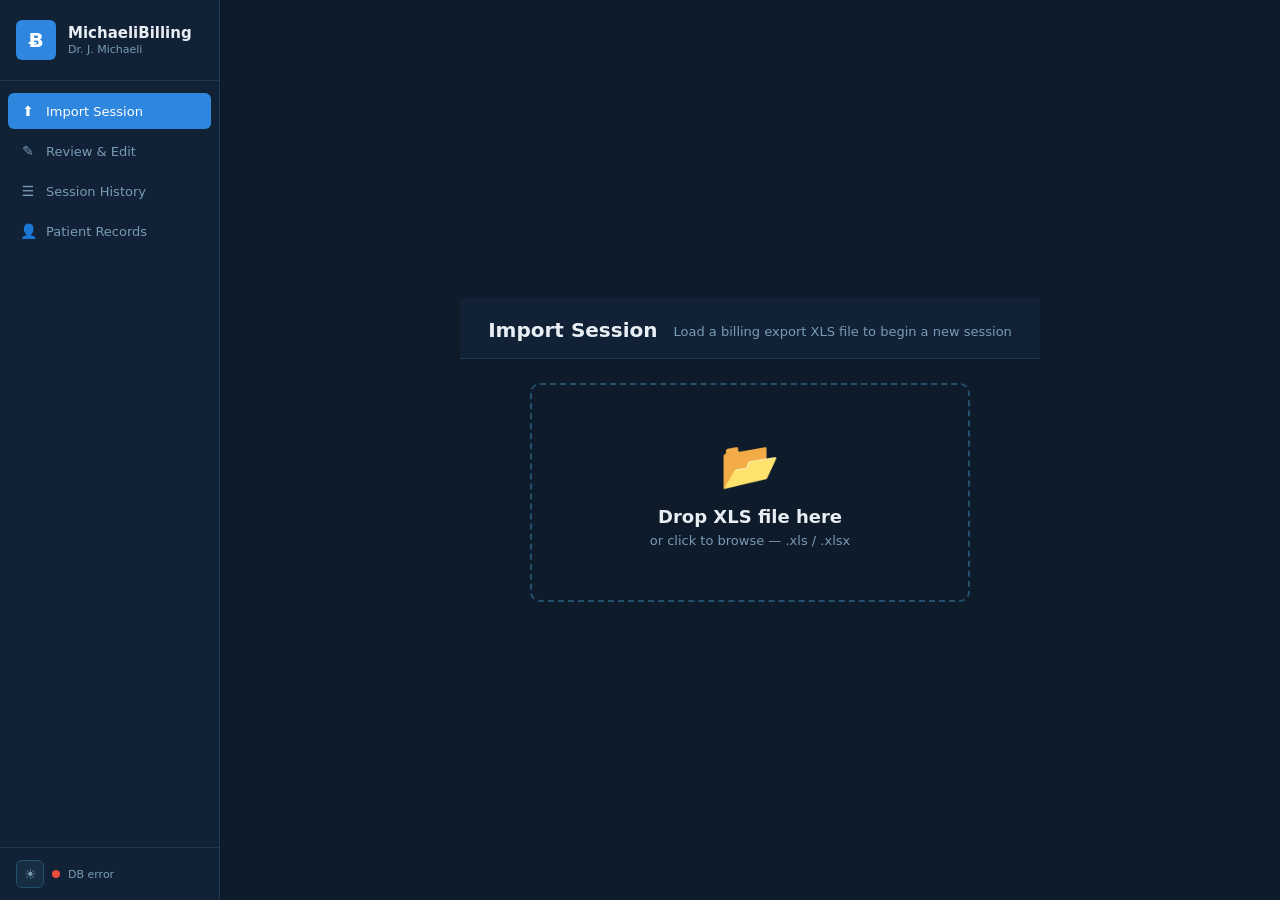
==== MichaeliBilling/web/index.html @ 107a78d4 "new codes" ====
<!DOCTYPE html>
<html lang="en">
<head>
  <meta charset="UTF-8"/>
  <meta name="viewport" content="width=device-width, initial-scale=1.0"/>
  <title>MichaeliBilling</title>
  <link rel="stylesheet" href="style.css"/>
  <script type="text/javascript" src="/eel.js"></script>
</head>
<body>

<!-- ══ SIDEBAR ══════════════════════════════════════════════════════════════ -->
<aside class="sidebar">
  <div class="sidebar-brand">
    <div class="brand-icon">Ƀ</div>
    <div>
      <div class="brand-title">MichaeliBilling</div>
      <div class="brand-sub">Dr. J. Michaeli</div>
    </div>
  </div>

  <nav class="sidebar-nav">
    <button class="nav-btn active" data-view="import" onclick="showView('import')">
      <span class="nav-icon">⬆</span> Import Session
    </button>
    <button class="nav-btn" data-view="review" onclick="showView('review')">
      <span class="nav-icon">✎</span> Review &amp; Edit
    </button>
    <button class="nav-btn" data-view="history" onclick="showView('history')">
      <span class="nav-icon">☰</span> Session History
    </button>
    <button class="nav-btn" data-view="records" onclick="showView('records')">
      <span class="nav-icon">👤</span> Patient Records
    </button>
  </nav>

  <div class="sidebar-footer">
    <button class="theme-toggle" id="themeToggle" onclick="toggleTheme()" title="Toggle light/dark mode">☀</button>
    <div class="status-dot" id="dbStatus"></div>
    <span id="dbStatusText">Connecting…</span>
  </div>
</aside>

<!-- ══ MAIN ══════════════════════════════════════════════════════════════════ -->
<main class="main">

  <!-- ── VIEW: Import ───────────────────────────────────────────────────── -->
  <section id="view-import" class="view active">
    <div class="view-header">
      <h1>Import Session</h1>
      <p class="view-sub">Load a billing export XLS file to begin a new session</p>
    </div>

    <div class="drop-zone" id="dropZone" onclick="document.getElementById('fileInput').click()">
      <div class="drop-icon">📂</div>
      <div class="drop-title">Drop XLS file here</div>
      <div class="drop-sub">or click to browse — .xls / .xlsx</div>
      <input type="file" id="fileInput" accept=".xls,.xlsx" style="display:none" onchange="handleFileSelect(event)"/>
    </div>

    <div id="importStatus" class="import-status hidden"></div>
  </section>

  <!-- ── VIEW: Review & Edit ────────────────────────────────────────────── -->
  <section id="view-review" class="view">
    <div class="view-header">
      <div>
        <h1>Review &amp; Edit</h1>
        <p class="view-sub" id="reviewSubtitle">No session loaded</p>
      </div>
      <div class="header-actions">
        <div class="export-group">
          <span class="export-label">Export:</span>
          <button class="btn btn-outline" onclick="exportReport('xlsx')">XLSX</button>
          <button class="btn btn-outline" onclick="exportReport('docx')">Word</button>
          <button class="btn btn-outline" onclick="exportReport('pdf')">PDF</button>
        </div>
        <button class="btn btn-primary" onclick="saveSession()">
          <span>💾</span> Save to Database
        </button>
      </div>
    </div>

    <!-- Summary bar -->
    <div class="summary-bar" id="summaryBar" style="display:none">
      <div class="summary-card">
        <div class="summary-val" id="sumTotal">—</div>
        <div class="summary-lbl">Encounters</div>
      </div>
      <div class="summary-card">
        <div class="summary-val" id="sumFemale">—</div>
        <div class="summary-lbl">Female</div>
      </div>
      <div class="summary-card">
        <div class="summary-val" id="sumMale">—</div>
        <div class="summary-lbl">Male</div>
      </div>
      <div class="summary-card">
        <div class="summary-val" id="sumVirtual">—</div>
        <div class="summary-lbl">Virtual</div>
      </div>
      <div class="summary-card">
        <div class="summary-val" id="sumCheckedOut">—</div>
        <div class="summary-lbl">Checked Out</div>
      </div>
      <div class="summary-card">
        <div class="summary-val" id="sumFee">—</div>
        <div class="summary-lbl">Total Fee</div>
      </div>
    </div>

    <div class="table-wrap" id="encounterTableWrap" style="display:none">
      <table class="enc-table" id="encounterTable">
        <thead>
          <tr>
            <th>#</th>
            <th>Time</th>
            <th>Patient</th>
            <th>HC#</th>
            <th>Sex</th>
            <th>Status</th>
            <th>Referring MD / Billing#</th>
            <th>Billing Code(s)</th>
            <th>Dx</th>
            <th>Notes</th>
            <th>Fee</th>
          </tr>
        </thead>
        <tbody id="encounterTbody"></tbody>
      </table>
    </div>

    <div class="empty-state" id="reviewEmpty">
      <div class="empty-icon">📋</div>
      <div>No session loaded. Import an XLS file first.</div>
    </div>
  </section>

  <!-- ── VIEW: History ──────────────────────────────────────────────────── -->
  <section id="view-history" class="view">
    <div class="view-header">
      <h1>Session History</h1>
      <p class="view-sub">All saved billing sessions</p>
    </div>
    <div class="table-wrap">
      <table class="enc-table">
        <thead>
          <tr>
            <th>ID</th><th>Date</th><th>Encounters</th><th>Source File</th>
            <th>Imported At</th><th>Submitted</th><th>Actions</th>
          </tr>
        </thead>
        <tbody id="historyTbody"></tbody>
      </table>
    </div>
  </section>

  <!-- ── VIEW: Patient Records ─────────────────────────────────────────────── -->
  <section id="view-records" class="view">
    <div class="view-header">
      <div>
        <h1>Patient Records</h1>
        <p class="view-sub">Search billing history by patient or date</p>
      </div>
      <div class="header-actions">
        <button class="btn btn-outline" onclick="document.getElementById('csvInput').click()">
          ⬆ Import Historical CSV
        </button>
        <input type="file" id="csvInput" accept=".csv" style="display:none" onchange="importCsv(event)"/>
      </div>
    </div>

    <!-- Search bar -->
    <div class="records-search">
      <input type="text" id="searchQuery" class="search-input" placeholder="Search patient name or ID…"
             oninput="debounceSearch()" />
      <input type="date" id="searchDate" class="date-input" onchange="searchRecords()" />
      <button class="btn btn-outline" onclick="clearSearch()">Clear</button>
      <span class="records-count" id="recordsCount"></span>
    </div>

    <!-- CSV import status -->
    <div id="csvStatus" class="import-status hidden" style="margin:0 28px 8px"></div>

    <!-- Records table -->
    <div class="table-wrap" id="recordsTableWrap">
      <table class="enc-table">
        <thead>
          <tr>
            <th>Date</th>
            <th>Patient Name</th>
            <th>Patient ID</th>
            <th>Billing Code(s)</th>
            <th>Dx</th>
            <th>Source</th>
          </tr>
        </thead>
        <tbody id="recordsTbody"></tbody>
      </table>
      <!-- Pagination -->
      <div class="pagination" id="recordsPagination"></div>
    </div>

    <div class="empty-state" id="recordsEmpty">
      <div class="empty-icon">👤</div>
      <div>No records found. Save a session or import a historical CSV to begin.</div>
    </div>
  </section>

</main>

<!-- ══ MODAL: Encounter Editor ══════════════════════════════════════════════ -->
<div class="modal-overlay" id="editModal" onclick="closeModal(event)">
  <div class="modal" onclick="event.stopPropagation()">
    <div class="modal-header">
      <h2 id="modalTitle">Edit Encounter</h2>
      <button class="modal-close" onclick="closeModal()">✕</button>
    </div>
    <div class="modal-body">

      <!-- ── Read-only context ── -->
      <div class="modal-section">
        <div class="modal-info-grid" id="modalInfoGrid"></div>
      </div>

      <!-- ── Editable fields ── -->
      <div class="modal-section">
        <label class="field-label">Editable Fields</label>
        <div class="edit-fields-grid">

          <div class="edit-field">
            <span class="edit-field-label">Start Time</span>
            <input type="text" id="modalStartTime" class="time-input" placeholder="HH:MM AM"/>
          </div>
          <div class="edit-field">
            <span class="edit-field-label">End Time</span>
            <input type="text" id="modalEndTime" class="time-input" placeholder="HH:MM AM"/>
          </div>
          <div class="edit-field" style="grid-column:span 2">
            <span class="edit-field-label">Health Card</span>
            <input type="text" id="modalHealthCard" class="edit-input" placeholder="Health card number"/>
          </div>
          <div class="edit-field" style="grid-column:span 2">
            <span class="edit-field-label">Referring MD</span>
            <input type="text" id="modalReferringMd" class="edit-input" placeholder="Referring physician name"/>
          </div>
          <div class="edit-field" style="grid-column:span 2">
            <span class="edit-field-label">MD Billing#</span>
            <input type="text" id="modalMdLicense" class="edit-input" placeholder="Billing number"/>
          </div>

        </div>
      </div>

      <!-- ── Billing codes (grouped) ── -->
      <div class="modal-section">
        <label class="field-label">Billing Code(s) <span class="field-hint">— select one or more</span></label>
        <div class="code-groups" id="billingCodeGroups"></div>
      </div>

      <!-- ── Dx codes ── -->
      <div class="modal-section">
        <label class="field-label">Dx Code(s) <span class="field-hint">— select one or more</span></label>
        <div class="code-grid dx-grid" id="dxCodeGrid"></div>
      </div>

      <div class="modal-section">
        <label class="field-label">Notes</label>
        <textarea id="modalNotes" class="notes-input" rows="2" placeholder="Optional notes…"></textarea>
      </div>

    </div>
    <div class="modal-footer">
      <div class="modal-fee" id="modalFeeDisplay"></div>
      <button class="btn btn-outline" onclick="closeModal()">Cancel</button>
      <button class="btn btn-primary" onclick="applyEdit()">Apply</button>
    </div>
  </div>
</div>

<!-- ══ TOAST ══════════════════════════════════════════════════════════════════ -->
<div id="toast" class="toast"></div>

<script src="app.js"></script>
</body>
</html>
---- MichaeliBilling/web/style.css ----
/* ── Dark theme (default) ──────────────────────────────────────────────────── */
:root {
  --bg:          #0D1B2A;
  --bg2:         #112236;
  --bg3:         #162D42;
  --accent:      #2E86DE;
  --accent2:     #54A0FF;
  --accent-gold: #F5A623;
  --text:        #E8EEF4;
  --text-sub:    #7A9BB5;
  --text-dim:    #4A6A82;
  --border:      #1E3A52;
  --border2:     #264F6E;
  --success:     #20BF6B;
  --warning:     #F5A623;
  --danger:      #E74C3C;
  --female:      #E91E8C;
  --male:        #2E86DE;
  --shadow:      0 2px 12px rgba(0,0,0,0.4);
  --chip-billing-bg:  rgba(46,134,222,0.18);
  --chip-billing-col: #54A0FF;
  --chip-dx-bg:       rgba(245,166,35,0.15);
  --chip-dx-col:      #F5A623;
  --row-alt:     #0f2030;
}

/* ── Light theme ───────────────────────────────────────────────────────────── */
body.light {
  --bg:          #F0F4F8;
  --bg2:         #FFFFFF;
  --bg3:         #E8EEF4;
  --accent:      #2E86DE;
  --accent2:     #1A6BBF;
  --accent-gold: #D4870A;
  --text:        #1A2B3C;
  --text-sub:    #4A6A82;
  --text-dim:    #8AA5BC;
  --border:      #C8D8E8;
  --border2:     #A0BCCC;
  --success:     #168F50;
  --warning:     #D4870A;
  --danger:      #C0392B;
  --female:      #C2185B;
  --male:        #1565C0;
  --shadow:      0 2px 12px rgba(0,0,0,0.12);
  --chip-billing-bg:  rgba(46,134,222,0.12);
  --chip-billing-col: #1A6BBF;
  --chip-dx-bg:       rgba(212,135,10,0.12);
  --chip-dx-col:      #D4870A;
  --row-alt:     #F7FAFC;
}

/* ── Reset ─────────────────────────────────────────────────────────────────── */
*, *::before, *::after { box-sizing: border-box; margin: 0; padding: 0; }
html, body { height: 100%; overflow: hidden; }

body {
  font-family: 'Segoe UI', system-ui, sans-serif;
  background: var(--bg);
  color: var(--text);
  display: flex;
  transition: background 0.2s, color 0.2s;
}

/* ── Sidebar ───────────────────────────────────────────────────────────────── */
.sidebar {
  width: 220px;
  min-width: 220px;
  background: var(--bg2);
  border-right: 1px solid var(--border);
  display: flex;
  flex-direction: column;
}

.sidebar-brand {
  display: flex;
  align-items: center;
  gap: 12px;
  padding: 20px 16px;
  border-bottom: 1px solid var(--border);
}

.brand-icon {
  width: 40px; height: 40px;
  background: var(--accent);
  border-radius: 6px;
  display: flex; align-items: center; justify-content: center;
  font-size: 20px; color: white; font-weight: bold;
  flex-shrink: 0;
}

.brand-title { font-size: 15px; font-weight: 700; color: var(--text); }
.brand-sub   { font-size: 11px; color: var(--text-sub); margin-top: 1px; }

.sidebar-nav {
  flex: 1;
  padding: 12px 8px;
  display: flex;
  flex-direction: column;
  gap: 4px;
}

.nav-btn {
  width: 100%;
  background: none;
  border: none;
  color: var(--text-sub);
  text-align: left;
  padding: 10px 12px;
  border-radius: 6px;
  cursor: pointer;
  font-size: 13px;
  font-family: inherit;
  display: flex;
  align-items: center;
  gap: 10px;
  transition: background 0.15s, color 0.15s;
}
.nav-btn:hover  { background: var(--bg3); color: var(--text); }
.nav-btn.active { background: var(--accent); color: white; }
.nav-icon { font-size: 14px; width: 16px; text-align: center; }

.sidebar-footer {
  padding: 12px 16px;
  border-top: 1px solid var(--border);
  display: flex;
  align-items: center;
  gap: 8px;
  font-size: 11px;
  color: var(--text-sub);
}

.theme-toggle {
  background: var(--bg3);
  border: 1px solid var(--border2);
  border-radius: 6px;
  width: 28px; height: 28px;
  display: flex; align-items: center; justify-content: center;
  cursor: pointer;
  font-size: 14px;
  color: var(--text-sub);
  transition: background 0.15s, color 0.15s;
  flex-shrink: 0;
}
.theme-toggle:hover { background: var(--accent); color: white; border-color: var(--accent); }

.status-dot {
  width: 8px; height: 8px;
  border-radius: 50%;
  background: var(--text-dim);
  flex-shrink: 0;
  transition: background 0.3s;
}
.status-dot.ok  { background: var(--success); }
.status-dot.err { background: var(--danger); }

/* ── Main ──────────────────────────────────────────────────────────────────── */
.main {
  flex: 1;
  overflow: hidden;
  display: flex;
  flex-direction: column;
}

/* ── Views ─────────────────────────────────────────────────────────────────── */
.view { display: none; flex-direction: column; height: 100%; overflow: hidden; }
.view.active { display: flex; }

.view-header {
  padding: 20px 28px 16px;
  border-bottom: 1px solid var(--border);
  display: flex;
  align-items: center;
  justify-content: space-between;
  flex-shrink: 0;
  gap: 16px;
  background: var(--bg2);
}
.view-header h1 { font-size: 20px; font-weight: 700; }
.view-sub { font-size: 13px; color: var(--text-sub); margin-top: 2px; }

.header-actions { display: flex; align-items: center; gap: 10px; flex-shrink: 0; }
.export-group   { display: flex; align-items: center; gap: 6px; }
.export-label   { font-size: 12px; color: var(--text-sub); }

/* ── Buttons ───────────────────────────────────────────────────────────────── */
.btn {
  border: none;
  border-radius: 6px;
  padding: 8px 16px;
  font-size: 13px;
  font-family: inherit;
  cursor: pointer;
  display: inline-flex;
  align-items: center;
  gap: 6px;
  transition: opacity 0.15s, transform 0.1s;
  white-space: nowrap;
}
.btn:hover  { opacity: 0.85; }
.btn:active { transform: scale(0.97); }

.btn-primary { background: var(--accent); color: white; font-weight: 600; }
.btn-outline {
  background: transparent;
  border: 1px solid var(--border2);
  color: var(--text);
}
.btn-outline:hover { border-color: var(--accent2); color: var(--accent2); opacity: 1; }
.btn-sm      { padding: 5px 10px; font-size: 12px; }
.btn-success { background: var(--success); color: white; }

/* ── Import / Drop Zone ────────────────────────────────────────────────────── */
#view-import { align-items: center; justify-content: center; gap: 24px; }

.drop-zone {
  width: 440px;
  border: 2px dashed var(--border2);
  border-radius: 10px;
  padding: 52px 40px;
  text-align: center;
  cursor: pointer;
  transition: border-color 0.2s, background 0.2s;
}
.drop-zone:hover   { border-color: var(--accent); background: rgba(46,134,222,0.06); }
.drop-zone.drag-over { border-color: var(--accent2); background: rgba(46,134,222,0.12); }

.drop-icon  { font-size: 48px; margin-bottom: 12px; }
.drop-title { font-size: 18px; font-weight: 600; color: var(--text); margin-bottom: 6px; }
.drop-sub   { font-size: 13px; color: var(--text-sub); }

.import-status {
  width: 440px;
  padding: 14px 18px;
  border-radius: 6px;
  font-size: 13px;
  line-height: 1.5;
}
.import-status.ok  { background: rgba(32,191,107,0.12); border: 1px solid var(--success); color: var(--success); }
.import-status.err { background: rgba(231,76,60,0.12);  border: 1px solid var(--danger);  color: var(--danger); }
.hidden { display: none !important; }

/* ── Summary Bar ───────────────────────────────────────────────────────────── */
.summary-bar {
  display: flex;
  gap: 12px;
  padding: 12px 28px;
  border-bottom: 1px solid var(--border);
  flex-shrink: 0;
  flex-wrap: wrap;
  background: var(--bg2);
}

.summary-card {
  background: var(--bg3);
  border: 1px solid var(--border);
  border-radius: 6px;
  padding: 8px 16px;
  min-width: 90px;
  text-align: center;
}
.summary-val { font-size: 20px; font-weight: 700; color: var(--accent2); }
.summary-lbl { font-size: 11px; color: var(--text-sub); margin-top: 1px; }

/* ── Table ─────────────────────────────────────────────────────────────────── */
.table-wrap {
  flex: 1;
  overflow: auto;
  padding: 0 28px 24px;
  margin-top: 16px;
}

.enc-table {
  width: 100%;
  border-collapse: collapse;
  font-size: 12.5px;
}

.enc-table thead th {
  position: sticky;
  top: 0;
  background: var(--bg2);
  color: var(--text-sub);
  font-weight: 600;
  font-size: 11px;
  text-transform: uppercase;
  letter-spacing: 0.04em;
  padding: 10px 10px;
  border-bottom: 2px solid var(--border2);
  text-align: left;
  white-space: nowrap;
  z-index: 2;
}

.enc-table tbody tr {
  border-bottom: 1px solid var(--border);
  transition: background 0.1s;
}
.enc-table tbody tr:nth-child(even) { background: var(--row-alt); }
.enc-table tbody tr:hover { background: var(--bg3); cursor: pointer; }
.enc-table tbody td { padding: 8px 10px; vertical-align: middle; }

/* Sex badge */
.sex-badge {
  display: inline-block;
  padding: 2px 7px;
  border-radius: 10px;
  font-size: 11px;
  font-weight: 700;
}
.sex-badge.F { background: rgba(233,30,140,0.18); color: var(--female); }
.sex-badge.M { background: rgba(46,134,222,0.18);  color: var(--male); }
.sex-badge.U { background: rgba(122,155,181,0.18); color: var(--text-sub); }

/* Status badge */
.status-badge {
  display: inline-block;
  padding: 2px 7px;
  border-radius: 10px;
  font-size: 11px;
  font-weight: 600;
}
.status-badge.checked-out { background: rgba(32,191,107,0.15); color: var(--success); }
.status-badge.confirmed   { background: rgba(245,166,35,0.15);  color: var(--warning); }

/* Code chip */
.chip {
  display: inline-block;
  background: var(--chip-billing-bg);
  color: var(--chip-billing-col);
  border-radius: 4px;
  padding: 1px 6px;
  font-size: 11px;
  font-weight: 700;
  margin: 1px 2px 1px 0;
  font-family: 'Courier New', monospace;
}
.chip.dx { background: var(--chip-dx-bg); color: var(--chip-dx-col); }

/* Time display in table */
.time-cell {
  font-family: 'Courier New', monospace;
  font-size: 12px;
  white-space: nowrap;
}
.time-cell .time-end { color: var(--text-dim); font-size: 11px; }

/* Referring MD cell */
.md-cell { font-size: 12px; }
.md-license { color: var(--text-dim); font-family: 'Courier New', monospace; font-size: 10px; margin-top: 1px; }

/* ── Empty State ───────────────────────────────────────────────────────────── */
.empty-state {
  flex: 1;
  display: flex;
  flex-direction: column;
  align-items: center;
  justify-content: center;
  gap: 12px;
  color: var(--text-sub);
  font-size: 14px;
}
.empty-icon { font-size: 48px; }

/* ── Modal ─────────────────────────────────────────────────────────────────── */
.modal-overlay {
  display: none;
  position: fixed;
  inset: 0;
  background: rgba(0,0,0,0.55);
  z-index: 100;
  align-items: center;
  justify-content: center;
}
.modal-overlay.open { display: flex; }

.modal {
  background: var(--bg2);
  border: 1px solid var(--border2);
  border-radius: 10px;
  width: 700px;
  max-width: 95vw;
  max-height: 88vh;
  display: flex;
  flex-direction: column;
  box-shadow: 0 8px 40px rgba(0,0,0,0.4);
}

.modal-header {
  display: flex;
  align-items: center;
  justify-content: space-between;
  padding: 18px 22px;
  border-bottom: 1px solid var(--border);
  flex-shrink: 0;
}
.modal-header h2 { font-size: 16px; font-weight: 700; }

.modal-close {
  background: none; border: none;
  color: var(--text-sub); font-size: 18px; cursor: pointer;
  padding: 2px 6px; border-radius: 4px;
  transition: color 0.15s;
}
.modal-close:hover { color: var(--text); }

.modal-body {
  flex: 1;
  overflow-y: auto;
  padding: 18px 22px;
  display: flex;
  flex-direction: column;
  gap: 20px;
}

.modal-section { display: flex; flex-direction: column; gap: 8px; }

.field-label {
  font-size: 12px;
  font-weight: 700;
  color: var(--text-sub);
  text-transform: uppercase;
  letter-spacing: 0.06em;
}
.field-hint { font-weight: 400; text-transform: none; letter-spacing: 0; }

.modal-info-grid {
  display: grid;
  grid-template-columns: repeat(3, 1fr);
  gap: 10px;
  background: var(--bg3);
  border-radius: 6px;
  padding: 12px;
}
.info-cell { display: flex; flex-direction: column; gap: 2px; }
.info-cell-label { font-size: 10px; color: var(--text-dim); text-transform: uppercase; letter-spacing: 0.05em; }
.info-cell-value { font-size: 13px; color: var(--text); }

/* Time input */
.time-input {
  background: var(--bg3);
  border: 1px solid var(--border2);
  border-radius: 6px;
  color: var(--text);
  font-family: 'Courier New', monospace;
  font-size: 14px;
  padding: 7px 10px;
  width: 120px;
  outline: none;
  transition: border-color 0.15s;
}
.time-input:focus { border-color: var(--accent); }

/* Code grid */
.code-grid { display: flex; flex-wrap: wrap; gap: 8px; }

.code-chip {
  display: inline-flex;
  align-items: center;
  gap: 6px;
  border: 1px solid var(--border2);
  border-radius: 6px;
  padding: 6px 12px;
  cursor: pointer;
  transition: border-color 0.15s, background 0.15s;
  user-select: none;
}
.code-chip:hover { border-color: var(--accent); }
.code-chip.selected {
  border-color: var(--accent);
  background: rgba(46,134,222,0.15);
}
.code-chip.selected.dx-chip {
  border-color: var(--accent-gold);
  background: rgba(245,166,35,0.12);
}

.code-chip-code { font-size: 13px; font-weight: 700; font-family: 'Courier New', monospace; color: var(--accent2); }
.code-chip.selected.dx-chip .code-chip-code { color: var(--accent-gold); }
.code-chip-desc { font-size: 11px; color: var(--text-sub); }
.code-chip-fee  { font-size: 11px; color: var(--success); margin-left: 2px; }

.notes-input {
  width: 100%;
  background: var(--bg3);
  border: 1px solid var(--border2);
  border-radius: 6px;
  color: var(--text);
  font-family: inherit;
  font-size: 13px;
  padding: 10px 12px;
  resize: vertical;
  outline: none;
  transition: border-color 0.15s;
}
.notes-input:focus { border-color: var(--accent); }

.modal-footer {
  display: flex;
  align-items: center;
  gap: 10px;
  padding: 14px 22px;
  border-top: 1px solid var(--border);
  flex-shrink: 0;
}
.modal-fee { flex: 1; font-size: 14px; color: var(--success); font-weight: 600; }

/* ── Toast ─────────────────────────────────────────────────────────────────── */
.toast {
  position: fixed;
  bottom: 24px; right: 24px;
  background: var(--bg2);
  border: 1px solid var(--border2);
  border-radius: 6px;
  padding: 12px 20px;
  font-size: 13px;
  color: var(--text);
  box-shadow: var(--shadow);
  z-index: 200;
  opacity: 0;
  transform: translateY(8px);
  transition: opacity 0.25s, transform 0.25s;
  pointer-events: none;
  max-width: 400px;
}
.toast.show { opacity: 1; transform: translateY(0); }
.toast.ok   { border-color: var(--success); }
.toast.err  { border-color: var(--danger);  color: var(--danger); }
.toast.warn { border-color: var(--warning); color: var(--warning); }

/* ── Scrollbar ─────────────────────────────────────────────────────────────── */
::-webkit-scrollbar       { width: 6px; height: 6px; }
::-webkit-scrollbar-track { background: transparent; }
::-webkit-scrollbar-thumb { background: var(--border2); border-radius: 3px; }
::-webkit-scrollbar-thumb:hover { background: var(--text-dim); }

/* ── Patient Records view ──────────────────────────────────────────────────── */
.records-search {
  display: flex;
  align-items: center;
  gap: 10px;
  padding: 12px 28px;
  border-bottom: 1px solid var(--border);
  flex-shrink: 0;
  background: var(--bg2);
  flex-wrap: wrap;
}

.search-input {
  flex: 1;
  min-width: 200px;
  background: var(--bg3);
  border: 1px solid var(--border2);
  border-radius: 6px;
  color: var(--text);
  font-family: inherit;
  font-size: 13px;
  padding: 8px 12px;
  outline: none;
  transition: border-color 0.15s;
}
.search-input:focus { border-color: var(--accent); }

.date-input {
  background: var(--bg3);
  border: 1px solid var(--border2);
  border-radius: 6px;
  color: var(--text);
  font-family: inherit;
  font-size: 13px;
  padding: 8px 10px;
  outline: none;
  transition: border-color 0.15s;
  color-scheme: dark;
}
body.light .date-input { color-scheme: light; }
.date-input:focus { border-color: var(--accent); }

.records-count {
  font-size: 12px;
  color: var(--text-sub);
  white-space: nowrap;
}

/* Pagination */
.pagination {
  display: flex;
  align-items: center;
  justify-content: center;
  gap: 6px;
  padding: 16px 0 8px;
}
.page-btn {
  background: var(--bg3);
  border: 1px solid var(--border2);
  border-radius: 4px;
  color: var(--text);
  font-size: 12px;
  padding: 4px 10px;
  cursor: pointer;
  transition: background 0.15s, border-color 0.15s;
}
.page-btn:hover  { border-color: var(--accent); color: var(--accent2); }
.page-btn.active { background: var(--accent); color: white; border-color: var(--accent); }
.page-btn:disabled { opacity: 0.35; cursor: default; }

/* Source badge */
.source-badge {
  display: inline-block;
  padding: 2px 7px;
  border-radius: 10px;
  font-size: 10px;
  font-weight: 600;
  text-transform: uppercase;
  letter-spacing: 0.04em;
}
.source-badge.session    { background: rgba(46,134,222,0.15); color: var(--accent2); }
.source-badge.csv_import { background: rgba(32,191,107,0.15); color: var(--success); }

/* ── Modal editable fields grid ────────────────────────────────────────────── */
.edit-fields-grid {
  display: grid;
  grid-template-columns: 1fr 1fr;
  gap: 10px;
  background: var(--bg3);
  border-radius: 6px;
  padding: 12px;
}

.edit-field {
  display: flex;
  flex-direction: column;
  gap: 4px;
}

.edit-field-label {
  font-size: 10px;
  color: var(--text-dim);
  text-transform: uppercase;
  letter-spacing: 0.05em;
}

.edit-input {
  background: var(--bg2);
  border: 1px solid var(--border2);
  border-radius: 6px;
  color: var(--text);
  font-family: inherit;
  font-size: 13px;
  padding: 7px 10px;
  outline: none;
  transition: border-color 0.15s;
  width: 100%;
}
.edit-input:focus { border-color: var(--accent); }

/* ── Grouped billing codes ─────────────────────────────────────────────────── */
.code-groups {
  display: flex;
  flex-direction: column;
  gap: 10px;
}

.code-group {
  display: flex;
  flex-direction: column;
  gap: 6px;
}

.code-group-label {
  font-size: 10px;
  font-weight: 700;
  color: var(--text-dim);
  text-transform: uppercase;
  letter-spacing: 0.07em;
  padding-bottom: 2px;
  border-bottom: 1px solid var(--border);
}

.code-group .code-grid {
  padding: 0;
}
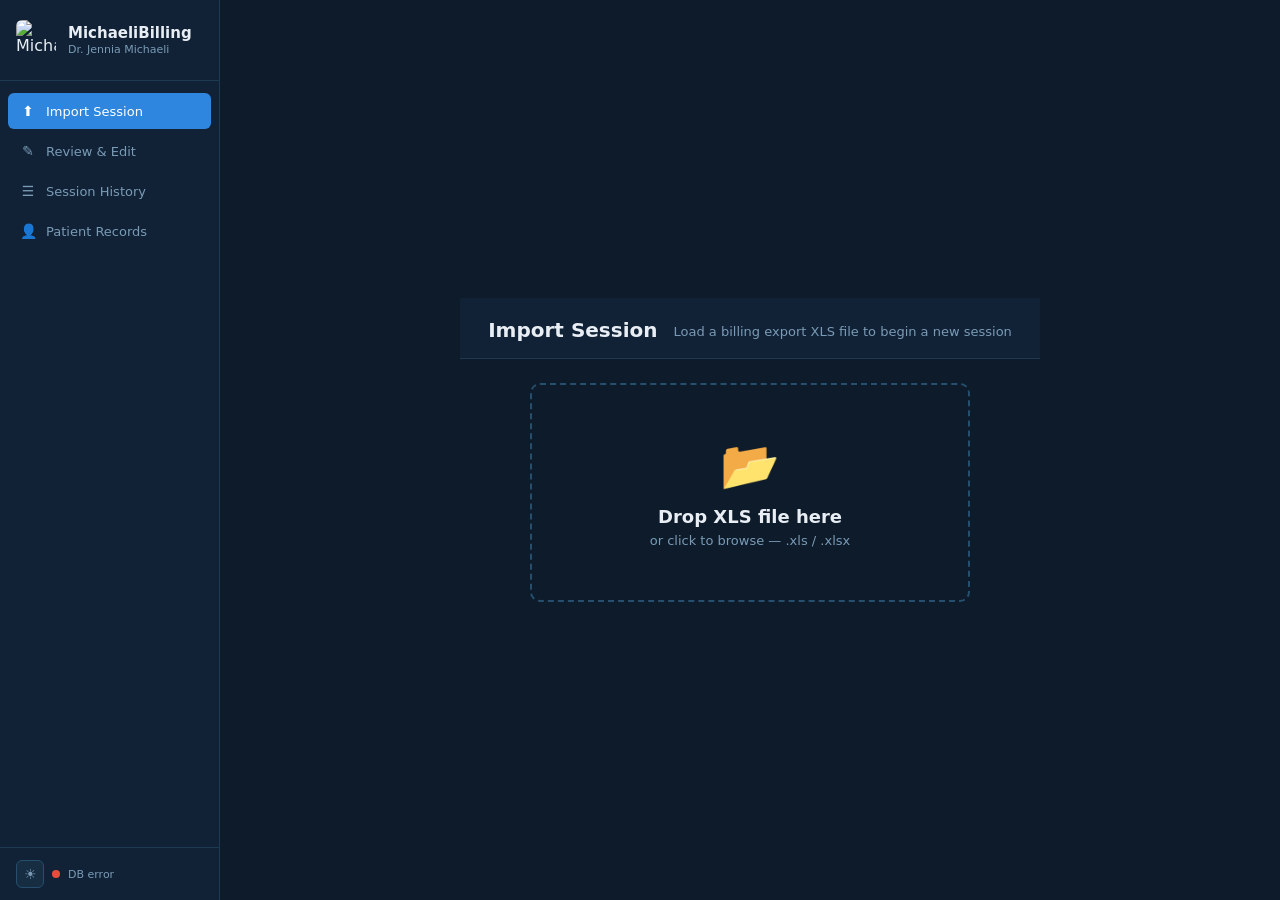
==== commit 2c699c2e: "Update index.html" ====
--- a/MichaeliBilling/web/index.html
+++ b/MichaeliBilling/web/index.html
@@ -4,6 +4,7 @@
   <meta charset="UTF-8"/>
   <meta name="viewport" content="width=device-width, initial-scale=1.0"/>
   <title>MichaeliBilling</title>
+  <link rel="icon" type="image/x-icon" href="Billing.ico"/>
   <link rel="stylesheet" href="style.css"/>
   <script type="text/javascript" src="/eel.js"></script>
 </head>
@@ -12,10 +13,10 @@
 <!-- ══ SIDEBAR ══════════════════════════════════════════════════════════════ -->
 <aside class="sidebar">
   <div class="sidebar-brand">
-    <div class="brand-icon">Ƀ</div>
+    <img src="Billing.ico" class="brand-icon-img" alt="MichaeliBilling"/>
     <div>
       <div class="brand-title">MichaeliBilling</div>
-      <div class="brand-sub">Dr. J. Michaeli</div>
+      <div class="brand-sub">Dr. Jennia Michaeli</div>
     </div>
   </div>
 
@@ -75,6 +76,9 @@
           <button class="btn btn-outline" onclick="exportReport('docx')">Word</button>
           <button class="btn btn-outline" onclick="exportReport('pdf')">PDF</button>
         </div>
+        <button class="btn btn-outline" onclick="reloadSession()">
+          <span>↺</span> Load New / Reload
+        </button>
         <button class="btn btn-primary" onclick="saveSession()">
           <span>💾</span> Save to Database
         </button>
@@ -113,6 +117,7 @@
       <table class="enc-table" id="encounterTable">
         <thead>
           <tr>
+            <th title="Include in report">✓</th>
             <th>#</th>
             <th>Time</th>
             <th>Patient</th>
--- a/MichaeliBilling/web/style.css
+++ b/MichaeliBilling/web/style.css
@@ -680,3 +680,62 @@
 .code-group .code-grid {
   padding: 0;
 }
+
+/* ── Row flags ─────────────────────────────────────────────────────────────── */
+.enc-table tbody tr.flag-red    { border-left: 3px solid var(--danger);  }
+.enc-table tbody tr.flag-orange { border-left: 3px solid var(--warning); }
+.enc-table tbody tr.flag-yellow { border-left: 3px solid #F1C40F;        }
+.enc-table tbody tr.flag-red    td:first-child { background: rgba(231,76,60,0.08);  }
+.enc-table tbody tr.flag-orange td:first-child { background: rgba(245,166,35,0.08); }
+.enc-table tbody tr.flag-yellow td:first-child { background: rgba(241,196,15,0.08); }
+.enc-table tbody tr.excluded    { opacity: 0.45; }
+
+/* Flag dot in # column */
+.flag-dot {
+  display: inline-block;
+  width: 8px; height: 8px;
+  border-radius: 50%;
+  margin-right: 4px;
+  vertical-align: middle;
+}
+.flag-dot.red    { background: var(--danger); }
+.flag-dot.orange { background: var(--warning); }
+.flag-dot.yellow { background: #F1C40F; }
+
+/* Include checkbox */
+.inc-checkbox {
+  width: 15px; height: 15px;
+  cursor: pointer;
+  accent-color: var(--accent);
+}
+
+/* MD copied indicator */
+.md-copied {
+  font-size: 10px;
+  color: var(--warning);
+  font-style: italic;
+}
+
+/* Flag messages in modal */
+.flag-banner {
+  border-radius: 6px;
+  padding: 10px 14px;
+  font-size: 12px;
+  line-height: 1.6;
+  display: flex;
+  flex-direction: column;
+  gap: 4px;
+}
+.flag-banner.red    { background: rgba(231,76,60,0.12);  border: 1px solid var(--danger);  color: var(--danger); }
+.flag-banner.orange { background: rgba(245,166,35,0.12); border: 1px solid var(--warning); color: var(--warning); }
+.flag-banner.yellow { background: rgba(241,196,15,0.10); border: 1px solid #F1C40F;        color: #c9a800; }
+.flag-banner-title  { font-weight: 700; margin-bottom: 2px; }
+
+/* ── Sidebar brand icon image ──────────────────────────────────────────────── */
+.brand-icon-img {
+  width: 40px;
+  height: 40px;
+  border-radius: 6px;
+  object-fit: contain;
+  flex-shrink: 0;
+}
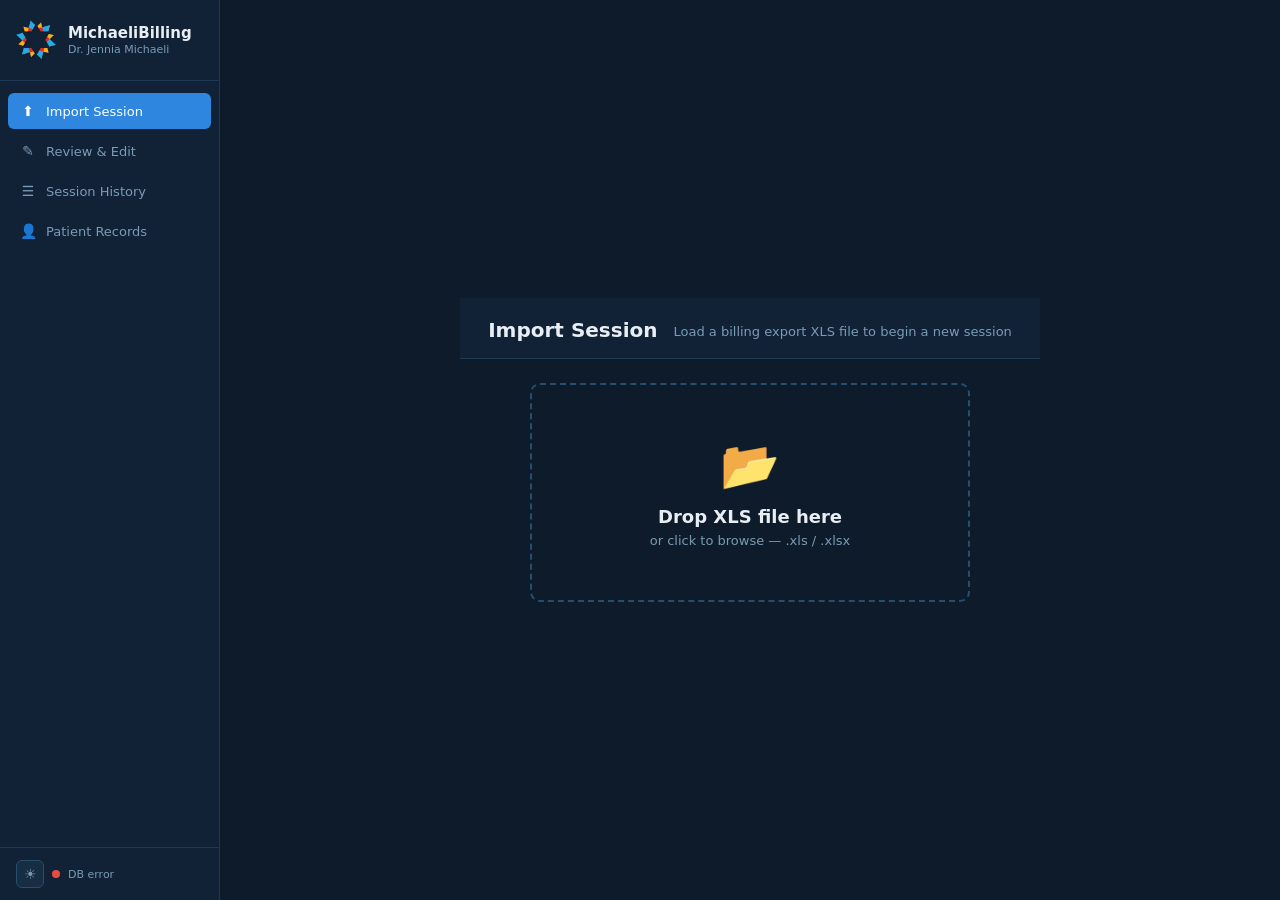
==== commit 1dd31454: "fix dob" ====
--- a/MichaeliBilling/web/index.html
+++ b/MichaeliBilling/web/index.html
@@ -127,7 +127,7 @@
             <th>Referring MD / Billing#</th>
             <th>Billing Code(s)</th>
             <th>Dx</th>
-            <th>Notes</th>
+            <th>Sch. Notes</th>
             <th>Fee</th>
           </tr>
         </thead>
